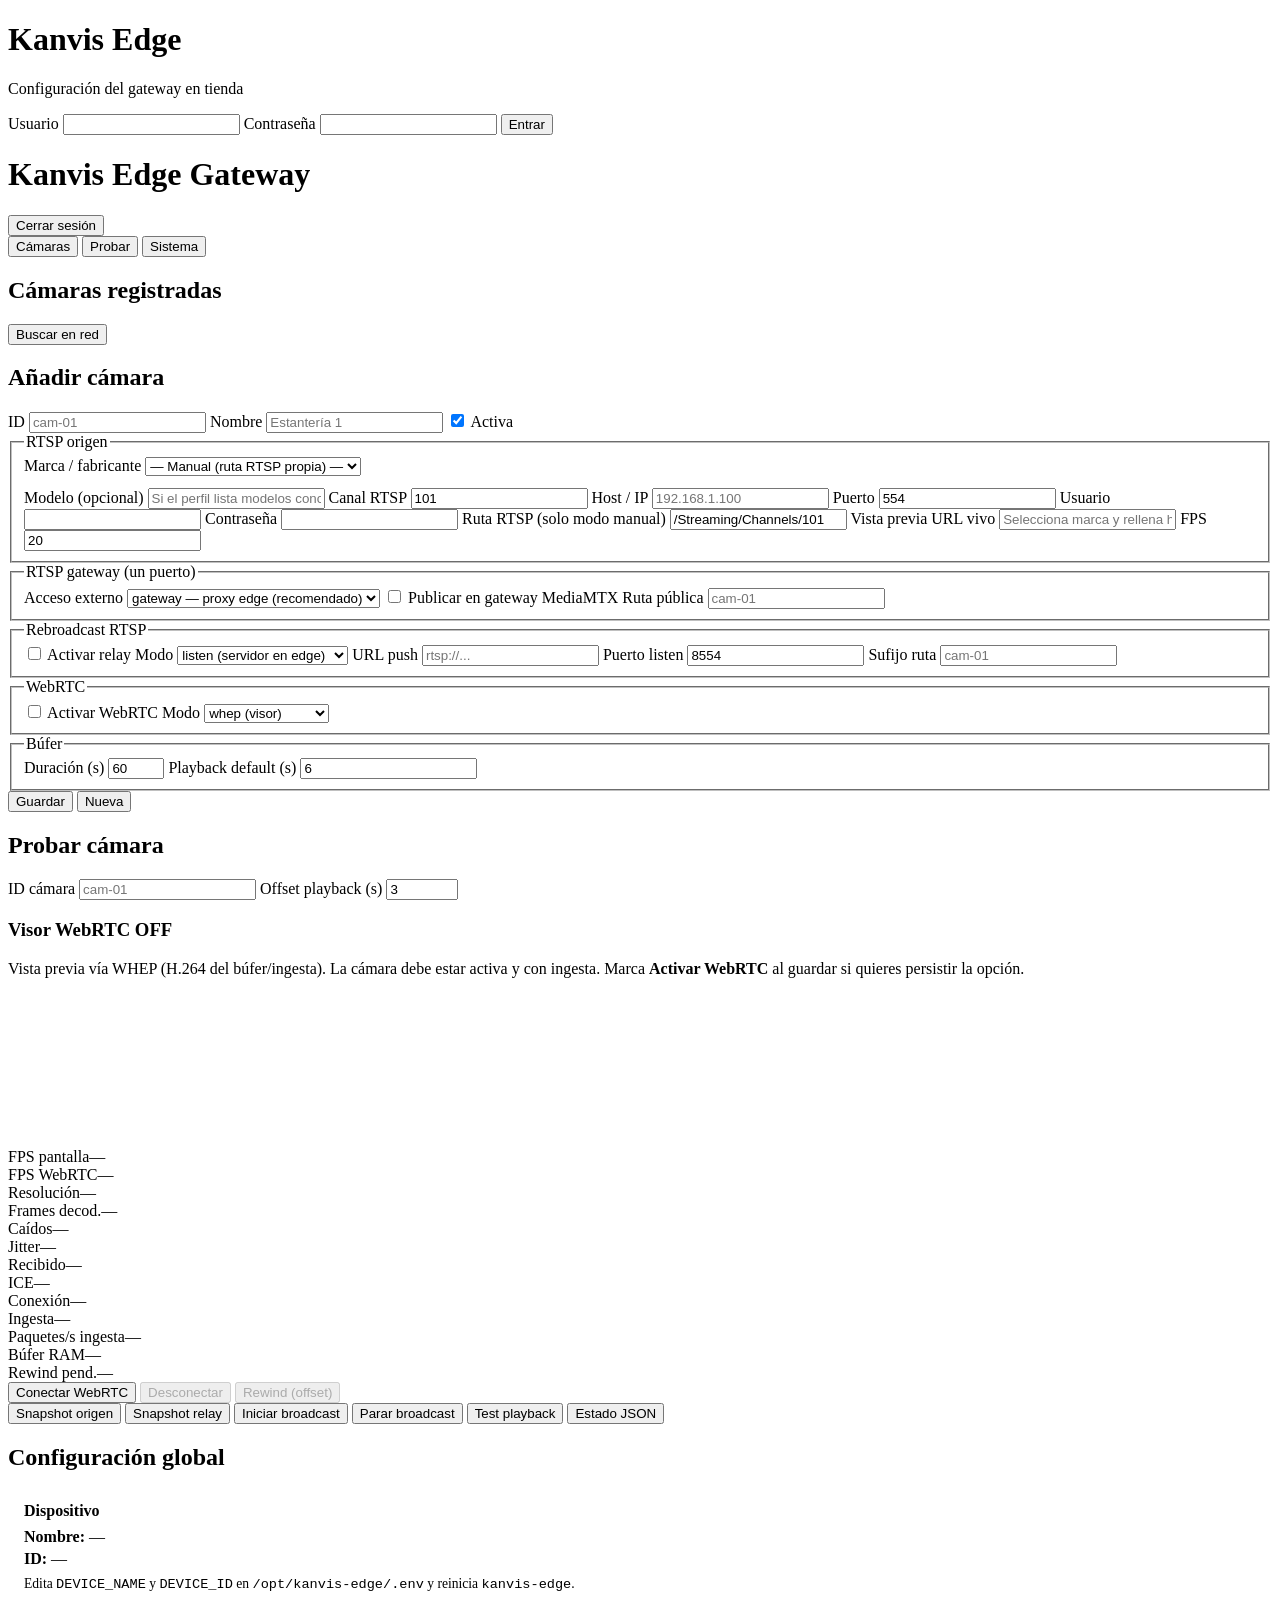
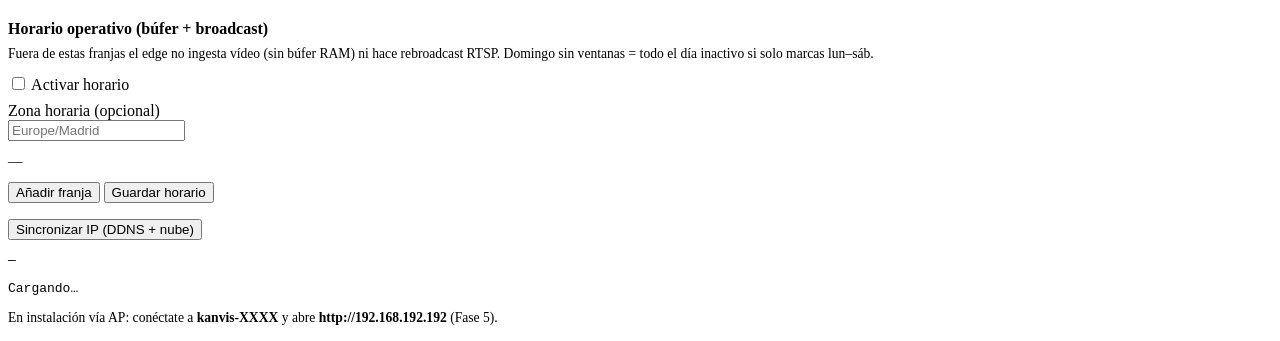
==== src/web/static/index.html @ 43ba82eb "." ====
<!DOCTYPE html>
<html lang="es">
<head>
  <meta charset="UTF-8" />
  <meta name="viewport" content="width=device-width, initial-scale=1" />
  <title>Kanvis Edge — Configuración</title>
  <link rel="stylesheet" href="/static/css/style.css" />
</head>
<body>
  <div id="login-screen">
    <div class="login-card">
      <h1>Kanvis Edge</h1>
      <p class="sub">Configuración del gateway en tienda</p>
      <form id="login-form">
        <label for="login-user">Usuario</label>
        <input id="login-user" name="username" autocomplete="username" required />
        <label for="login-pass">Contraseña</label>
        <input id="login-pass" name="password" type="password" autocomplete="current-password" required />
        <button type="submit">Entrar</button>
      </form>
    </div>
  </div>

  <div id="app" class="hidden">
    <header>
      <div>
        <h1>Kanvis Edge Gateway</h1>
        <span id="device-label" style="color:var(--muted);font-size:0.9rem;display:block"></span>
        <span id="user-label" style="color:var(--muted);font-size:0.85rem"></span>
      </div>
      <button type="button" class="secondary" id="btn-logout">Cerrar sesión</button>
    </header>

    <nav class="tabs">
      <button type="button" data-tab="cameras" class="active">Cámaras</button>
      <button type="button" data-tab="test">Probar</button>
      <button type="button" data-tab="system">Sistema</button>
    </nav>

    <section id="tab-cameras" class="tab-panel panel">
      <div class="grid-2">
        <div>
          <h2>Cámaras registradas</h2>
          <button type="button" class="secondary" id="btn-discovery">Buscar en red</button>
          <div id="camera-list" style="margin-top:1rem"></div>
        </div>
        <div>
          <h2 id="form-title">Añadir cámara</h2>
          <form id="camera-form">
            <label>ID</label>
            <input id="cam-id" required placeholder="cam-01" />
            <label>Nombre</label>
            <input id="cam-label" placeholder="Estantería 1" />
            <label><input type="checkbox" id="cam-enabled" checked /> Activa</label>
            <fieldset>
              <legend>RTSP origen</legend>
              <label>Marca / fabricante</label>
              <select id="cam-brand">
                <option value="">— Manual (ruta RTSP propia) —</option>
              </select>
              <p id="brand-hint" class="field-hint" style="color:var(--muted);font-size:0.85rem;margin:0.25rem 0 0.75rem"></p>
              <label>Modelo (opcional)</label>
              <input id="cam-model" placeholder="Si el perfil lista modelos concretos" />
              <label>Canal RTSP</label>
              <input id="cam-channel" value="101" placeholder="101 = main, 102 = sub (Annke/Hik)" />
              <label>Host / IP</label>
              <input id="cam-host" required placeholder="192.168.1.100" />
              <label>Puerto</label>
              <input id="cam-port" type="number" value="554" />
              <label>Usuario</label>
              <input id="cam-user" />
              <label>Contraseña</label>
              <input id="cam-pass" type="password" />
              <label id="cam-path-label">Ruta RTSP (solo modo manual)</label>
              <input id="cam-path" value="/Streaming/Channels/101" />
              <label>Vista previa URL vivo</label>
              <input id="cam-url-preview" readonly class="readonly" placeholder="Selecciona marca y rellena host…" />
              <label>FPS</label>
              <input id="cam-fps" type="number" value="20" />
            </fieldset>
            <fieldset>
              <legend>RTSP gateway (un puerto)</legend>
              <label>Acceso externo</label>
              <select id="gateway-access">
                <option value="gateway">gateway — proxy edge (recomendado)</option>
                <option value="direct">direct — PF al puerto de la cámara</option>
                <option value="relay">relay — FFmpeg por puerto</option>
              </select>
              <label><input type="checkbox" id="gateway-enabled" /> Publicar en gateway MediaMTX</label>
              <label>Ruta pública</label>
              <input id="gateway-path" placeholder="cam-01" />
            </fieldset>
            <fieldset>
              <legend>Rebroadcast RTSP</legend>
              <label><input type="checkbox" id="relay-enabled" /> Activar relay</label>
              <label>Modo</label>
              <select id="relay-mode">
                <option value="listen">listen (servidor en edge)</option>
                <option value="push">push (hacia URL remota)</option>
              </select>
              <label>URL push</label>
              <input id="relay-push" placeholder="rtsp://..." />
              <label>Puerto listen</label>
              <input id="relay-port" type="number" value="8554" />
              <label>Sufijo ruta</label>
              <input id="relay-path" placeholder="cam-01" />
            </fieldset>
            <fieldset>
              <legend>WebRTC</legend>
              <label><input type="checkbox" id="webrtc-enabled" /> Activar WebRTC</label>
              <label>Modo</label>
              <select id="webrtc-mode">
                <option value="whep">whep (visor)</option>
                <option value="whip">whip (push nube)</option>
              </select>
            </fieldset>
            <fieldset>
              <legend>Búfer</legend>
              <label>Duración (s)</label>
              <input id="buf-duration" type="number" value="60" min="1" max="300" />
              <label>Playback default (s)</label>
              <input id="buf-offset" type="number" value="6" step="0.1" />
            </fieldset>
            <div class="actions">
              <button type="submit">Guardar</button>
              <button type="button" class="secondary" id="btn-clear-form">Nueva</button>
            </div>
          </form>
        </div>
      </div>
    </section>

    <section id="tab-test" class="tab-panel panel hidden">
      <h2>Probar cámara</h2>
      <label>ID cámara</label>
      <input id="test-camera-id" placeholder="cam-01" />
      <label>Offset playback (s)</label>
      <input id="test-offset" type="number" value="3" step="0.1" min="0.1" max="120" />

      <div id="webrtc-viewer-panel" class="webrtc-panel">
        <h3>Visor WebRTC <span id="webrtc-live-badge" class="badge">OFF</span></h3>
        <p class="webrtc-hint">
          Vista previa vía WHEP (H.264 del búfer/ingesta). La cámara debe estar activa y con ingesta.
          Marca <strong>Activar WebRTC</strong> al guardar si quieres persistir la opción.
        </p>
        <div class="webrtc-layout">
          <div class="webrtc-video-wrap">
            <video id="webrtc-video" playsinline muted autoplay></video>
          </div>
          <div class="stats-grid" aria-live="polite">
            <div class="stat-item"><span class="stat-label">FPS pantalla</span><span class="stat-value" id="stat-display-fps">—</span></div>
            <div class="stat-item"><span class="stat-label">FPS WebRTC</span><span class="stat-value" id="stat-rtc-fps">—</span></div>
            <div class="stat-item"><span class="stat-label">Resolución</span><span class="stat-value" id="stat-resolution">—</span></div>
            <div class="stat-item"><span class="stat-label">Frames decod.</span><span class="stat-value" id="stat-frames-decoded">—</span></div>
            <div class="stat-item"><span class="stat-label">Caídos</span><span class="stat-value" id="stat-dropped">—</span></div>
            <div class="stat-item"><span class="stat-label">Jitter</span><span class="stat-value" id="stat-jitter">—</span></div>
            <div class="stat-item"><span class="stat-label">Recibido</span><span class="stat-value" id="stat-bytes-rx">—</span></div>
            <div class="stat-item"><span class="stat-label">ICE</span><span class="stat-value" id="stat-ice">—</span></div>
            <div class="stat-item"><span class="stat-label">Conexión</span><span class="stat-value" id="stat-connection">—</span></div>
            <div class="stat-item"><span class="stat-label">Ingesta</span><span class="stat-value" id="stat-ingest">—</span></div>
            <div class="stat-item"><span class="stat-label">Paquetes/s ingesta</span><span class="stat-value" id="stat-ingest-pps">—</span></div>
            <div class="stat-item"><span class="stat-label">Búfer RAM</span><span class="stat-value" id="stat-buffer">—</span></div>
            <div class="stat-item"><span class="stat-label">Rewind pend.</span><span class="stat-value" id="stat-rewind-pending">—</span></div>
          </div>
        </div>
        <div class="actions">
          <button type="button" id="btn-webrtc-connect">Conectar WebRTC</button>
          <button type="button" class="secondary" id="btn-webrtc-disconnect" disabled>Desconectar</button>
          <button type="button" class="secondary" id="btn-webrtc-rewind" disabled>Rewind (offset)</button>
        </div>
      </div>

      <div class="actions">
        <button type="button" id="btn-snap-source">Snapshot origen</button>
        <button type="button" id="btn-snap-relay">Snapshot relay</button>
        <button type="button" id="btn-broadcast-start">Iniciar broadcast</button>
        <button type="button" id="btn-broadcast-stop">Parar broadcast</button>
        <button type="button" id="btn-test-playback">Test playback</button>
        <button type="button" class="secondary" id="btn-refresh-status">Estado JSON</button>
      </div>
      <div id="test-snapshots" class="snapshots"></div>
      <pre id="test-log" class="log"></pre>
    </section>

    <section id="tab-system" class="tab-panel panel hidden">
      <h2>Configuración global</h2>
      <div class="panel" style="margin-bottom:1rem;padding:0.75rem 1rem">
        <h3 style="margin:0 0 0.5rem;font-size:1rem">Dispositivo</h3>
        <p style="margin:0.25rem 0"><strong>Nombre:</strong> <span id="sys-device-name">—</span></p>
        <p style="margin:0.25rem 0"><strong>ID:</strong> <span id="sys-device-id">—</span></p>
        <p style="color:var(--muted);font-size:0.85rem;margin:0.5rem 0 0">
          Edita <code>DEVICE_NAME</code> y <code>DEVICE_ID</code> en
          <code>/opt/kanvis-edge/.env</code> y reinicia <code>kanvis-edge</code>.
        </p>
      </div>
      <div class="panel schedule-panel" style="margin-bottom:1rem">
        <h3 style="margin:0 0 0.5rem;font-size:1rem">Horario operativo (búfer + broadcast)</h3>
        <p style="color:var(--muted);font-size:0.85rem;margin:0 0 0.75rem">
          Fuera de estas franjas el edge no ingesta vídeo (sin búfer RAM) ni hace rebroadcast RTSP.
          Domingo sin ventanas = todo el día inactivo si solo marcas lun–sáb.
        </p>
        <label><input type="checkbox" id="sched-enabled" /> Activar horario</label>
        <label style="display:block;margin-top:0.5rem">Zona horaria (opcional)</label>
        <input id="sched-timezone" placeholder="Europe/Madrid" style="max-width:16rem" />
        <p id="sched-status-line" style="margin:0.75rem 0;font-size:0.9rem">—</p>
        <div id="sched-windows"></div>
        <div class="actions" style="margin-top:0.75rem">
          <button type="button" class="secondary" id="btn-sched-add-window">Añadir franja</button>
          <button type="button" id="btn-sched-save">Guardar horario</button>
        </div>
      </div>
      <div class="actions" style="margin-bottom:0.75rem">
        <button type="button" id="btn-wan-sync">Sincronizar IP (DDNS + nube)</button>
      </div>
      <pre id="connectivity-info" class="log" style="max-height:120px">—</pre>
      <pre id="system-info" class="log">Cargando…</pre>
      <p style="color:var(--muted);font-size:0.85rem">
        En instalación vía AP: conéctate a <strong>kanvis-XXXX</strong> y abre
        <strong>http://192.168.192.192</strong> (Fase 5).
      </p>
    </section>
  </div>

  <div id="toast" class="hidden"></div>
  <script src="/static/js/webrtc-viewer.js"></script>
  <script src="/static/js/app.js"></script>
</body>
</html>
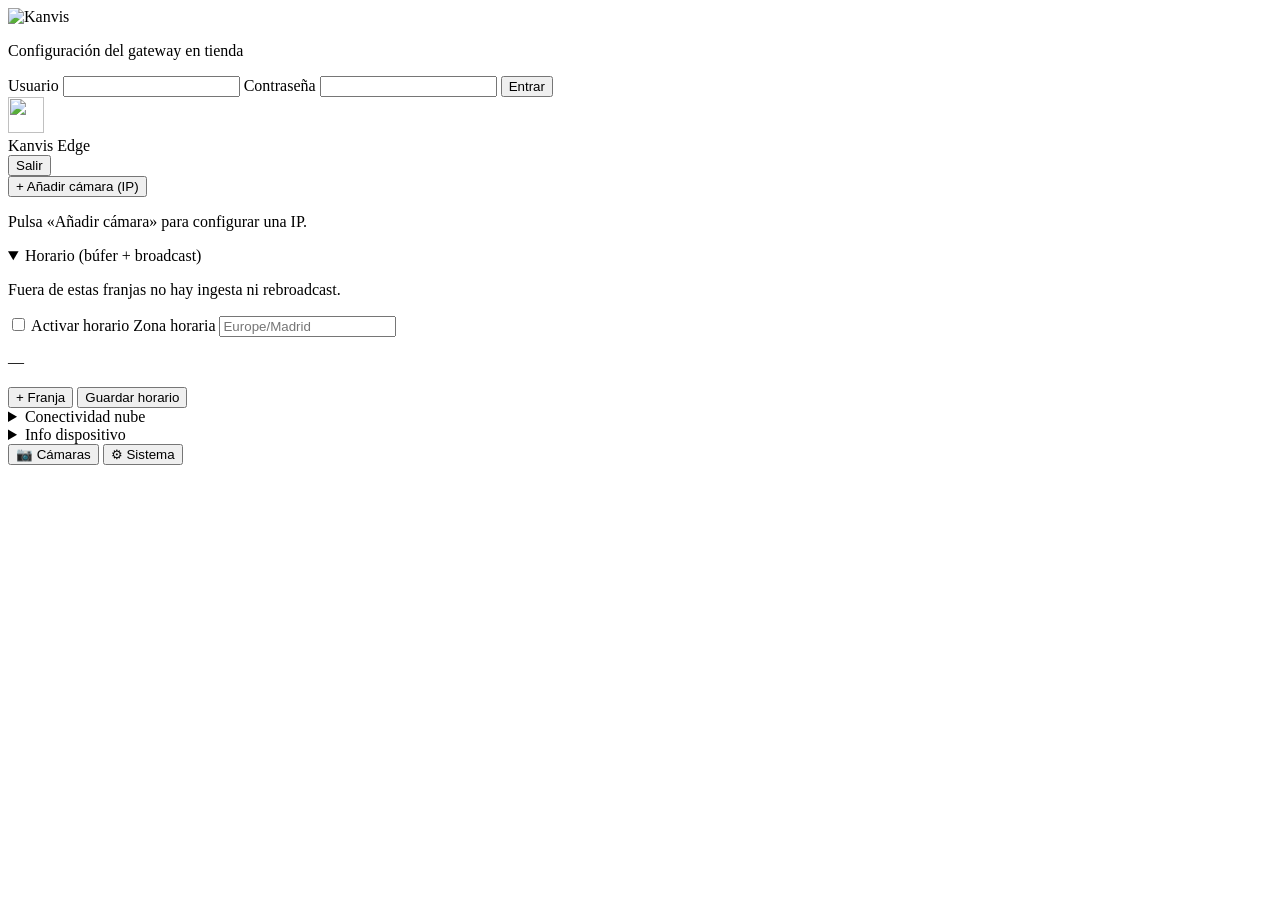
==== commit e5fbecee: "." ====
--- a/src/web/static/index.html
+++ b/src/web/static/index.html
@@ -2,223 +2,86 @@
 <html lang="es">
 <head>
   <meta charset="UTF-8" />
-  <meta name="viewport" content="width=device-width, initial-scale=1" />
-  <title>Kanvis Edge — Configuración</title>
+  <meta name="viewport" content="width=device-width, initial-scale=1, viewport-fit=cover" />
+  <meta name="theme-color" content="#0a0e14" />
+  <meta name="apple-mobile-web-app-capable" content="yes" />
+  <title>Kanvis Edge</title>
+  <link rel="icon" href="/static/img/kanvis_logo.png" type="image/png" />
   <link rel="stylesheet" href="/static/css/style.css" />
 </head>
 <body>
   <div id="login-screen">
     <div class="login-card">
-      <h1>Kanvis Edge</h1>
+      <img src="/static/img/kanvis_web.png" alt="Kanvis" class="login-logo" width="280" height="auto" />
       <p class="sub">Configuración del gateway en tienda</p>
       <form id="login-form">
         <label for="login-user">Usuario</label>
         <input id="login-user" name="username" autocomplete="username" required />
         <label for="login-pass">Contraseña</label>
         <input id="login-pass" name="password" type="password" autocomplete="current-password" required />
-        <button type="submit">Entrar</button>
+        <button type="submit" class="btn-block">Entrar</button>
       </form>
     </div>
   </div>
 
   <div id="app" class="hidden">
-    <header>
-      <div>
-        <h1>Kanvis Edge Gateway</h1>
-        <span id="device-label" style="color:var(--muted);font-size:0.9rem;display:block"></span>
-        <span id="user-label" style="color:var(--muted);font-size:0.85rem"></span>
+    <header class="app-header">
+      <img src="/static/img/kanvis_logo.png" alt="" class="header-logo" width="36" height="36" />
+      <div class="header-titles">
+        <span class="header-title">Kanvis Edge</span>
+        <span id="device-label" class="header-sub"></span>
       </div>
-      <button type="button" class="secondary" id="btn-logout">Cerrar sesión</button>
+      <button type="button" class="btn-icon secondary" id="btn-logout" title="Cerrar sesión">Salir</button>
     </header>
 
-    <nav class="tabs">
-      <button type="button" data-tab="cameras" class="active">Cámaras</button>
-      <button type="button" data-tab="test">Probar</button>
-      <button type="button" data-tab="system">Sistema</button>
+    <main class="app-main">
+      <section id="tab-cameras" class="tab-panel">
+        <div class="cam-toolbar">
+          <button type="button" class="btn-block primary" id="btn-add-device">+ Añadir cámara (IP)</button>
+        </div>
+        <nav id="device-nav" class="device-nav" aria-label="Cámaras por IP"></nav>
+        <div id="device-panels" class="device-panels">
+          <p class="empty-hint" id="cameras-empty">Pulsa «Añadir cámara» para configurar una IP.</p>
+        </div>
+      </section>
+
+      <section id="tab-system" class="tab-panel hidden">
+        <details class="panel" open>
+          <summary>Horario (búfer + broadcast)</summary>
+          <p class="hint">Fuera de estas franjas no hay ingesta ni rebroadcast.</p>
+          <label class="check-row"><input type="checkbox" id="sched-enabled" /> Activar horario</label>
+          <label>Zona horaria</label>
+          <input id="sched-timezone" placeholder="Europe/Madrid" />
+          <p id="sched-status-line" class="status-line">—</p>
+          <div id="sched-windows"></div>
+          <div class="actions">
+            <button type="button" class="secondary" id="btn-sched-add-window">+ Franja</button>
+            <button type="button" id="btn-sched-save">Guardar horario</button>
+          </div>
+        </details>
+        <details class="panel">
+          <summary>Conectividad nube</summary>
+          <button type="button" id="btn-wan-sync" class="btn-block secondary">Sincronizar IP</button>
+          <pre id="connectivity-info" class="log compact">—</pre>
+        </details>
+        <details class="panel">
+          <summary>Info dispositivo</summary>
+          <p><strong>Nombre:</strong> <span id="sys-device-name">—</span></p>
+          <p><strong>ID:</strong> <span id="sys-device-id">—</span></p>
+        </details>
+      </section>
+    </main>
+
+    <nav class="bottom-nav" aria-label="Secciones">
+      <button type="button" data-tab="cameras" class="active">
+        <span class="nav-icon">📷</span>
+        <span>Cámaras</span>
+      </button>
+      <button type="button" data-tab="system">
+        <span class="nav-icon">⚙</span>
+        <span>Sistema</span>
+      </button>
     </nav>
-
-    <section id="tab-cameras" class="tab-panel panel">
-      <div class="grid-2">
-        <div>
-          <h2>Cámaras registradas</h2>
-          <button type="button" class="secondary" id="btn-discovery">Buscar en red</button>
-          <div id="camera-list" style="margin-top:1rem"></div>
-        </div>
-        <div>
-          <h2 id="form-title">Añadir cámara</h2>
-          <form id="camera-form">
-            <label>ID</label>
-            <input id="cam-id" required placeholder="cam-01" />
-            <label>Nombre</label>
-            <input id="cam-label" placeholder="Estantería 1" />
-            <label><input type="checkbox" id="cam-enabled" checked /> Activa</label>
-            <fieldset>
-              <legend>RTSP origen</legend>
-              <label>Marca / fabricante</label>
-              <select id="cam-brand">
-                <option value="">— Manual (ruta RTSP propia) —</option>
-              </select>
-              <p id="brand-hint" class="field-hint" style="color:var(--muted);font-size:0.85rem;margin:0.25rem 0 0.75rem"></p>
-              <label>Modelo (opcional)</label>
-              <input id="cam-model" placeholder="Si el perfil lista modelos concretos" />
-              <label>Canal RTSP</label>
-              <input id="cam-channel" value="101" placeholder="101 = main, 102 = sub (Annke/Hik)" />
-              <label>Host / IP</label>
-              <input id="cam-host" required placeholder="192.168.1.100" />
-              <label>Puerto</label>
-              <input id="cam-port" type="number" value="554" />
-              <label>Usuario</label>
-              <input id="cam-user" />
-              <label>Contraseña</label>
-              <input id="cam-pass" type="password" />
-              <label id="cam-path-label">Ruta RTSP (solo modo manual)</label>
-              <input id="cam-path" value="/Streaming/Channels/101" />
-              <label>Vista previa URL vivo</label>
-              <input id="cam-url-preview" readonly class="readonly" placeholder="Selecciona marca y rellena host…" />
-              <label>FPS</label>
-              <input id="cam-fps" type="number" value="20" />
-            </fieldset>
-            <fieldset>
-              <legend>RTSP gateway (un puerto)</legend>
-              <label>Acceso externo</label>
-              <select id="gateway-access">
-                <option value="gateway">gateway — proxy edge (recomendado)</option>
-                <option value="direct">direct — PF al puerto de la cámara</option>
-                <option value="relay">relay — FFmpeg por puerto</option>
-              </select>
-              <label><input type="checkbox" id="gateway-enabled" /> Publicar en gateway MediaMTX</label>
-              <label>Ruta pública</label>
-              <input id="gateway-path" placeholder="cam-01" />
-            </fieldset>
-            <fieldset>
-              <legend>Rebroadcast RTSP</legend>
-              <label><input type="checkbox" id="relay-enabled" /> Activar relay</label>
-              <label>Modo</label>
-              <select id="relay-mode">
-                <option value="listen">listen (servidor en edge)</option>
-                <option value="push">push (hacia URL remota)</option>
-              </select>
-              <label>URL push</label>
-              <input id="relay-push" placeholder="rtsp://..." />
-              <label>Puerto listen</label>
-              <input id="relay-port" type="number" value="8554" />
-              <label>Sufijo ruta</label>
-              <input id="relay-path" placeholder="cam-01" />
-            </fieldset>
-            <fieldset>
-              <legend>WebRTC</legend>
-              <label><input type="checkbox" id="webrtc-enabled" /> Activar WebRTC</label>
-              <label>Modo</label>
-              <select id="webrtc-mode">
-                <option value="whep">whep (visor)</option>
-                <option value="whip">whip (push nube)</option>
-              </select>
-            </fieldset>
-            <fieldset>
-              <legend>Búfer</legend>
-              <label>Duración (s)</label>
-              <input id="buf-duration" type="number" value="60" min="1" max="300" />
-              <label>Playback default (s)</label>
-              <input id="buf-offset" type="number" value="6" step="0.1" />
-            </fieldset>
-            <div class="actions">
-              <button type="submit">Guardar</button>
-              <button type="button" class="secondary" id="btn-clear-form">Nueva</button>
-            </div>
-          </form>
-        </div>
-      </div>
-    </section>
-
-    <section id="tab-test" class="tab-panel panel hidden">
-      <h2>Probar cámara</h2>
-      <label>ID cámara</label>
-      <input id="test-camera-id" placeholder="cam-01" />
-      <label>Offset playback (s)</label>
-      <input id="test-offset" type="number" value="3" step="0.1" min="0.1" max="120" />
-
-      <div id="webrtc-viewer-panel" class="webrtc-panel">
-        <h3>Visor WebRTC <span id="webrtc-live-badge" class="badge">OFF</span></h3>
-        <p class="webrtc-hint">
-          Vista previa vía WHEP (H.264 del búfer/ingesta). La cámara debe estar activa y con ingesta.
-          Marca <strong>Activar WebRTC</strong> al guardar si quieres persistir la opción.
-        </p>
-        <div class="webrtc-layout">
-          <div class="webrtc-video-wrap">
-            <video id="webrtc-video" playsinline muted autoplay></video>
-          </div>
-          <div class="stats-grid" aria-live="polite">
-            <div class="stat-item"><span class="stat-label">FPS pantalla</span><span class="stat-value" id="stat-display-fps">—</span></div>
-            <div class="stat-item"><span class="stat-label">FPS WebRTC</span><span class="stat-value" id="stat-rtc-fps">—</span></div>
-            <div class="stat-item"><span class="stat-label">Resolución</span><span class="stat-value" id="stat-resolution">—</span></div>
-            <div class="stat-item"><span class="stat-label">Frames decod.</span><span class="stat-value" id="stat-frames-decoded">—</span></div>
-            <div class="stat-item"><span class="stat-label">Caídos</span><span class="stat-value" id="stat-dropped">—</span></div>
-            <div class="stat-item"><span class="stat-label">Jitter</span><span class="stat-value" id="stat-jitter">—</span></div>
-            <div class="stat-item"><span class="stat-label">Recibido</span><span class="stat-value" id="stat-bytes-rx">—</span></div>
-            <div class="stat-item"><span class="stat-label">ICE</span><span class="stat-value" id="stat-ice">—</span></div>
-            <div class="stat-item"><span class="stat-label">Conexión</span><span class="stat-value" id="stat-connection">—</span></div>
-            <div class="stat-item"><span class="stat-label">Ingesta</span><span class="stat-value" id="stat-ingest">—</span></div>
-            <div class="stat-item"><span class="stat-label">Paquetes/s ingesta</span><span class="stat-value" id="stat-ingest-pps">—</span></div>
-            <div class="stat-item"><span class="stat-label">Búfer RAM</span><span class="stat-value" id="stat-buffer">—</span></div>
-            <div class="stat-item"><span class="stat-label">Rewind pend.</span><span class="stat-value" id="stat-rewind-pending">—</span></div>
-          </div>
-        </div>
-        <div class="actions">
-          <button type="button" id="btn-webrtc-connect">Conectar WebRTC</button>
-          <button type="button" class="secondary" id="btn-webrtc-disconnect" disabled>Desconectar</button>
-          <button type="button" class="secondary" id="btn-webrtc-rewind" disabled>Rewind (offset)</button>
-        </div>
-      </div>
-
-      <div class="actions">
-        <button type="button" id="btn-snap-source">Snapshot origen</button>
-        <button type="button" id="btn-snap-relay">Snapshot relay</button>
-        <button type="button" id="btn-broadcast-start">Iniciar broadcast</button>
-        <button type="button" id="btn-broadcast-stop">Parar broadcast</button>
-        <button type="button" id="btn-test-playback">Test playback</button>
-        <button type="button" class="secondary" id="btn-refresh-status">Estado JSON</button>
-      </div>
-      <div id="test-snapshots" class="snapshots"></div>
-      <pre id="test-log" class="log"></pre>
-    </section>
-
-    <section id="tab-system" class="tab-panel panel hidden">
-      <h2>Configuración global</h2>
-      <div class="panel" style="margin-bottom:1rem;padding:0.75rem 1rem">
-        <h3 style="margin:0 0 0.5rem;font-size:1rem">Dispositivo</h3>
-        <p style="margin:0.25rem 0"><strong>Nombre:</strong> <span id="sys-device-name">—</span></p>
-        <p style="margin:0.25rem 0"><strong>ID:</strong> <span id="sys-device-id">—</span></p>
-        <p style="color:var(--muted);font-size:0.85rem;margin:0.5rem 0 0">
-          Edita <code>DEVICE_NAME</code> y <code>DEVICE_ID</code> en
-          <code>/opt/kanvis-edge/.env</code> y reinicia <code>kanvis-edge</code>.
-        </p>
-      </div>
-      <div class="panel schedule-panel" style="margin-bottom:1rem">
-        <h3 style="margin:0 0 0.5rem;font-size:1rem">Horario operativo (búfer + broadcast)</h3>
-        <p style="color:var(--muted);font-size:0.85rem;margin:0 0 0.75rem">
-          Fuera de estas franjas el edge no ingesta vídeo (sin búfer RAM) ni hace rebroadcast RTSP.
-          Domingo sin ventanas = todo el día inactivo si solo marcas lun–sáb.
-        </p>
-        <label><input type="checkbox" id="sched-enabled" /> Activar horario</label>
-        <label style="display:block;margin-top:0.5rem">Zona horaria (opcional)</label>
-        <input id="sched-timezone" placeholder="Europe/Madrid" style="max-width:16rem" />
-        <p id="sched-status-line" style="margin:0.75rem 0;font-size:0.9rem">—</p>
-        <div id="sched-windows"></div>
-        <div class="actions" style="margin-top:0.75rem">
-          <button type="button" class="secondary" id="btn-sched-add-window">Añadir franja</button>
-          <button type="button" id="btn-sched-save">Guardar horario</button>
-        </div>
-      </div>
-      <div class="actions" style="margin-bottom:0.75rem">
-        <button type="button" id="btn-wan-sync">Sincronizar IP (DDNS + nube)</button>
-      </div>
-      <pre id="connectivity-info" class="log" style="max-height:120px">—</pre>
-      <pre id="system-info" class="log">Cargando…</pre>
-      <p style="color:var(--muted);font-size:0.85rem">
-        En instalación vía AP: conéctate a <strong>kanvis-XXXX</strong> y abre
-        <strong>http://192.168.192.192</strong> (Fase 5).
-      </p>
-    </section>
   </div>
 
   <div id="toast" class="hidden"></div>
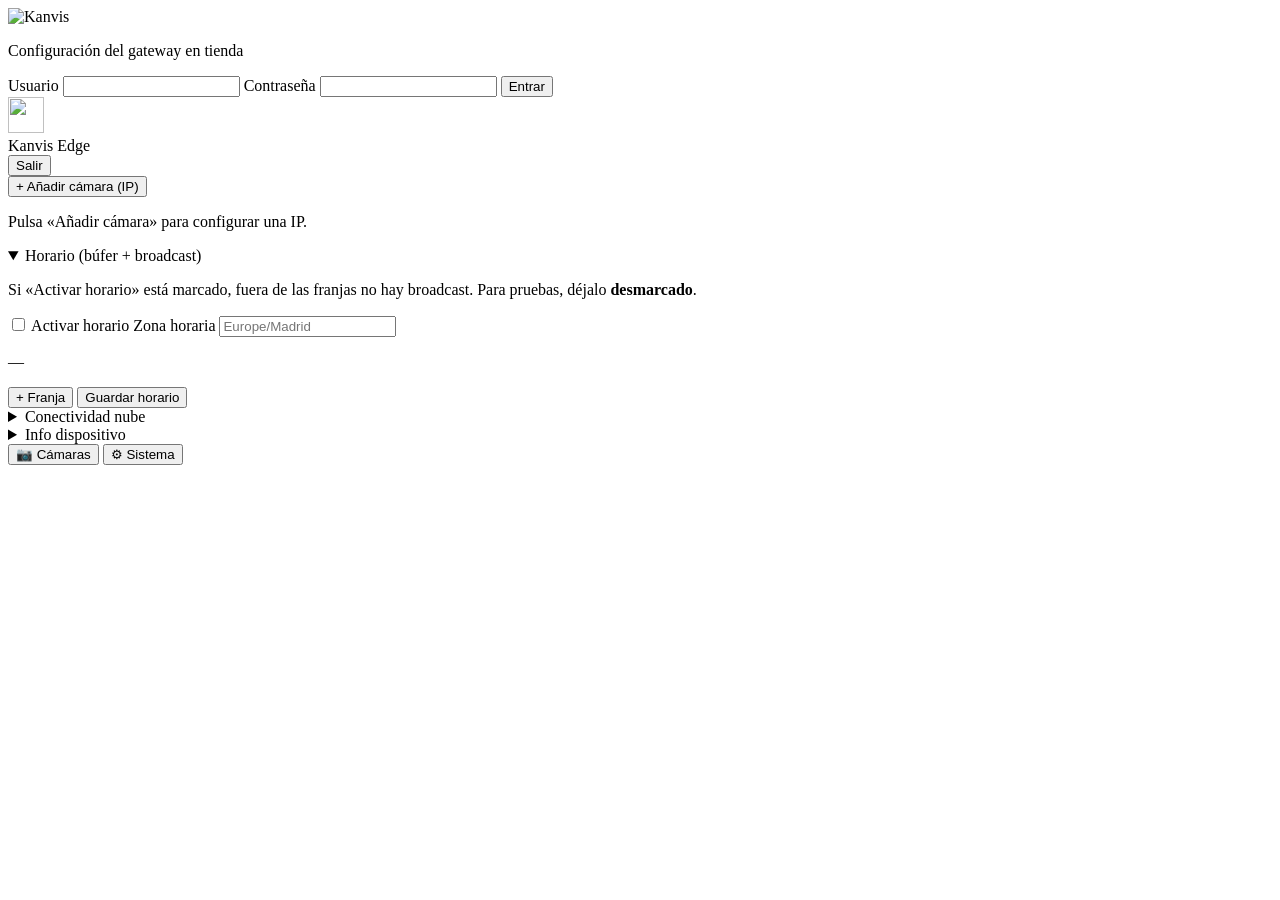
==== commit 7dc464e6: "." ====
--- a/src/web/static/index.html
+++ b/src/web/static/index.html
@@ -48,7 +48,7 @@
       <section id="tab-system" class="tab-panel hidden">
         <details class="panel" open>
           <summary>Horario (búfer + broadcast)</summary>
-          <p class="hint">Fuera de estas franjas no hay ingesta ni rebroadcast.</p>
+          <p class="hint">Si «Activar horario» está marcado, fuera de las franjas no hay broadcast. Para pruebas, déjalo <strong>desmarcado</strong>.</p>
           <label class="check-row"><input type="checkbox" id="sched-enabled" /> Activar horario</label>
           <label>Zona horaria</label>
           <input id="sched-timezone" placeholder="Europe/Madrid" />
@@ -86,6 +86,6 @@
 
   <div id="toast" class="hidden"></div>
   <script src="/static/js/webrtc-viewer.js"></script>
-  <script src="/static/js/app.js"></script>
+  <script src="/static/js/app.js?v=202505-schedule-codec"></script>
 </body>
 </html>
